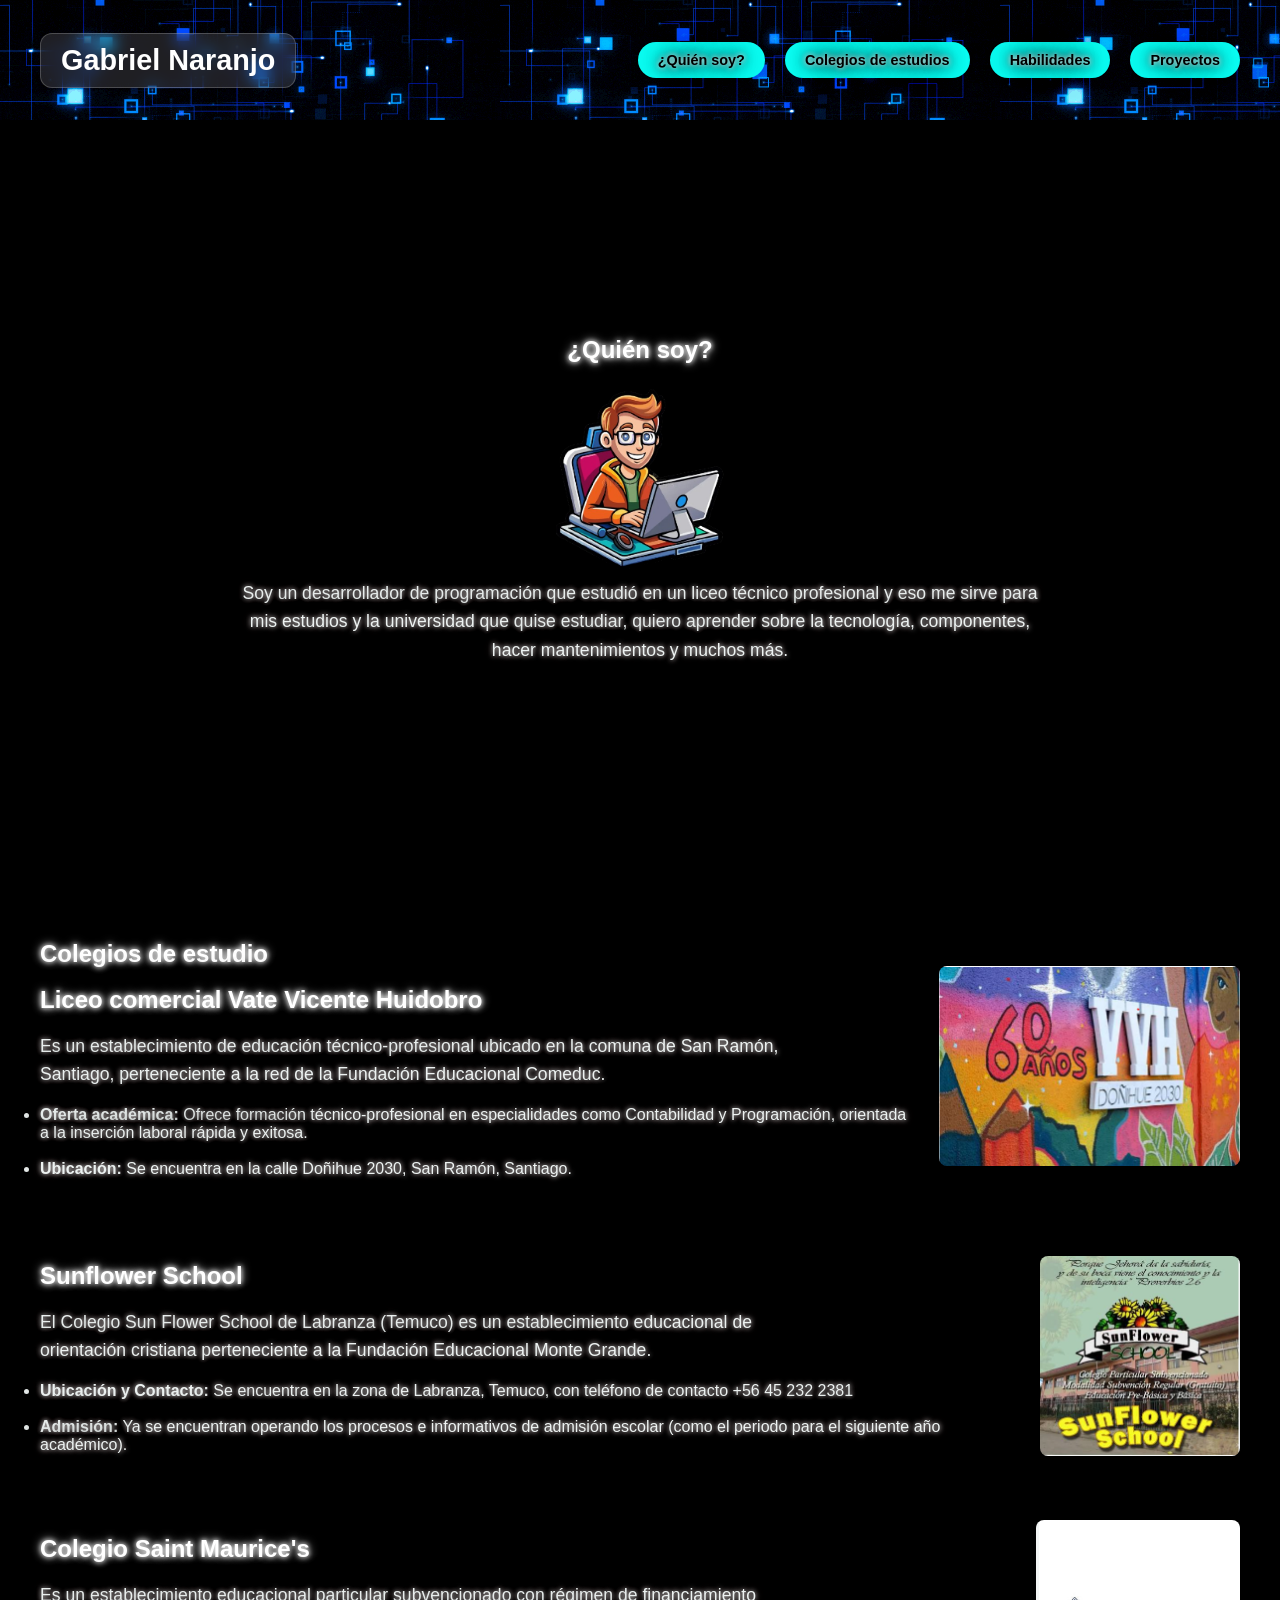
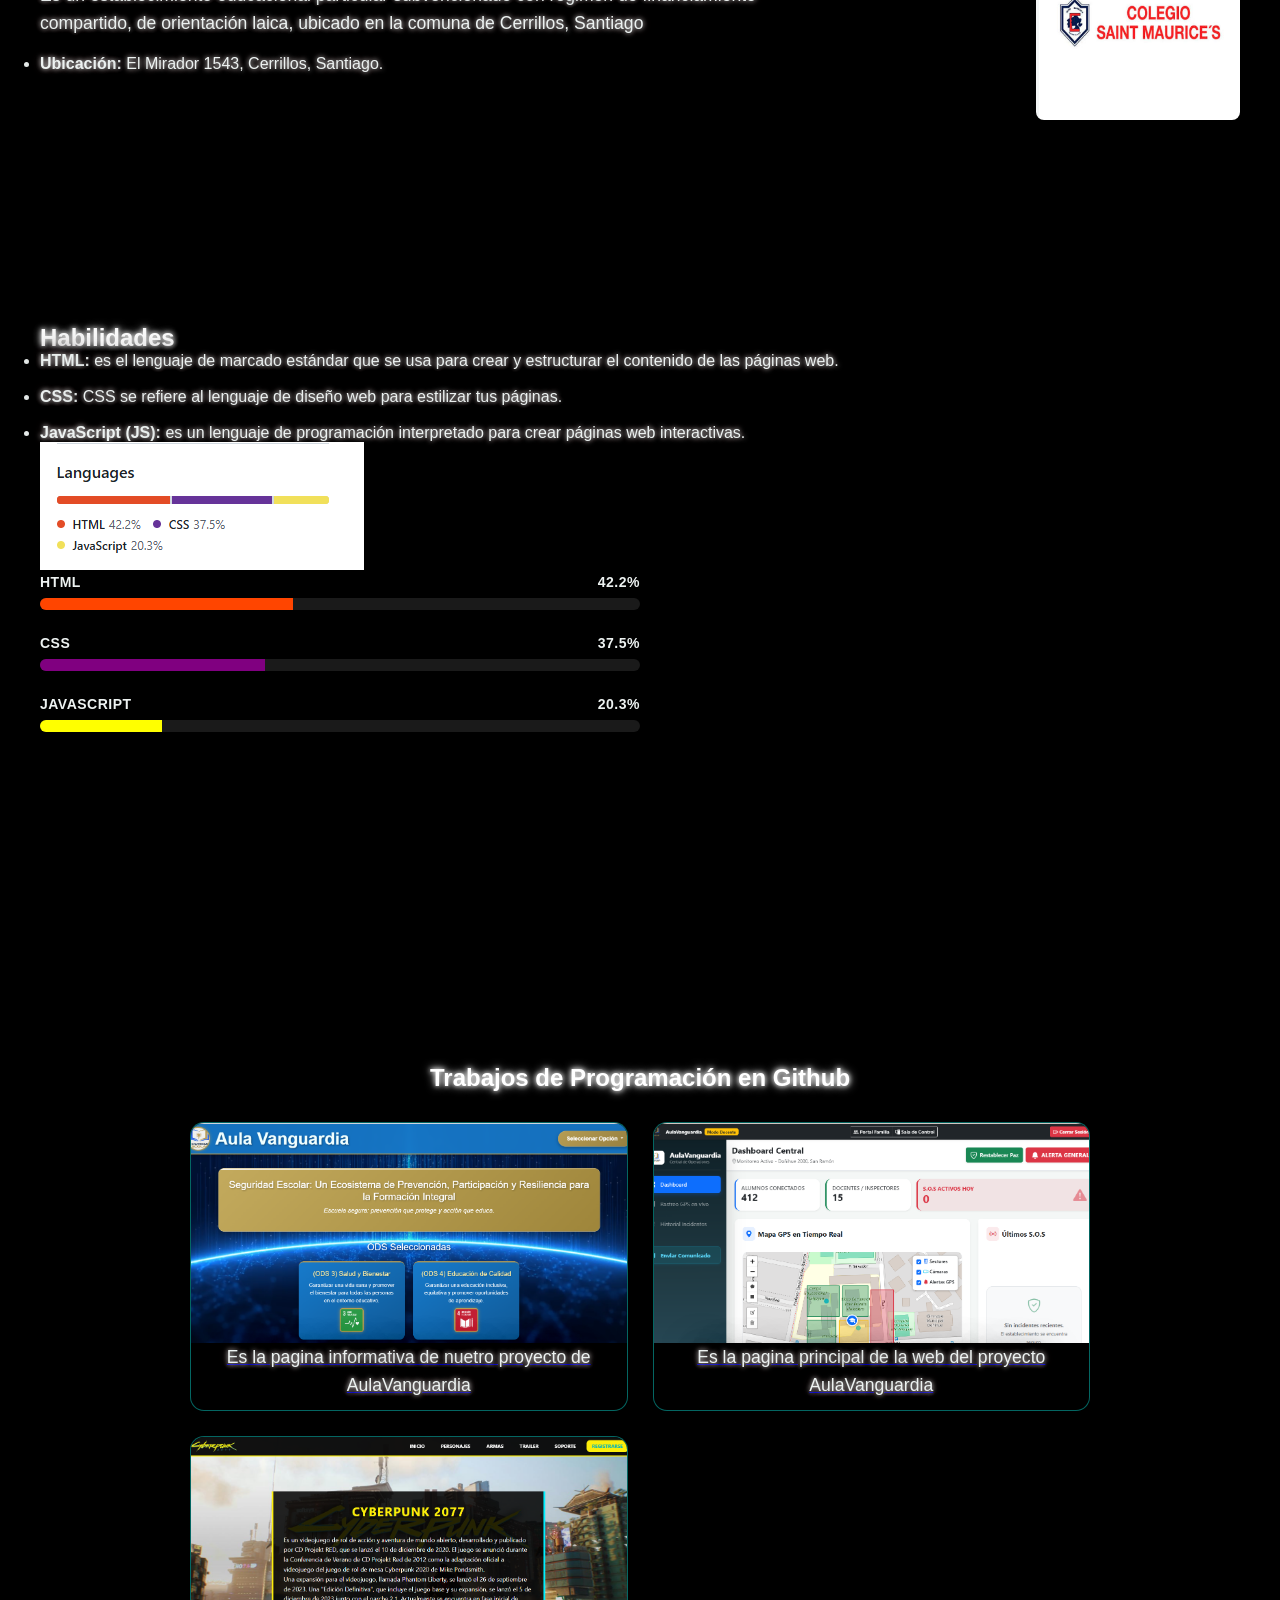
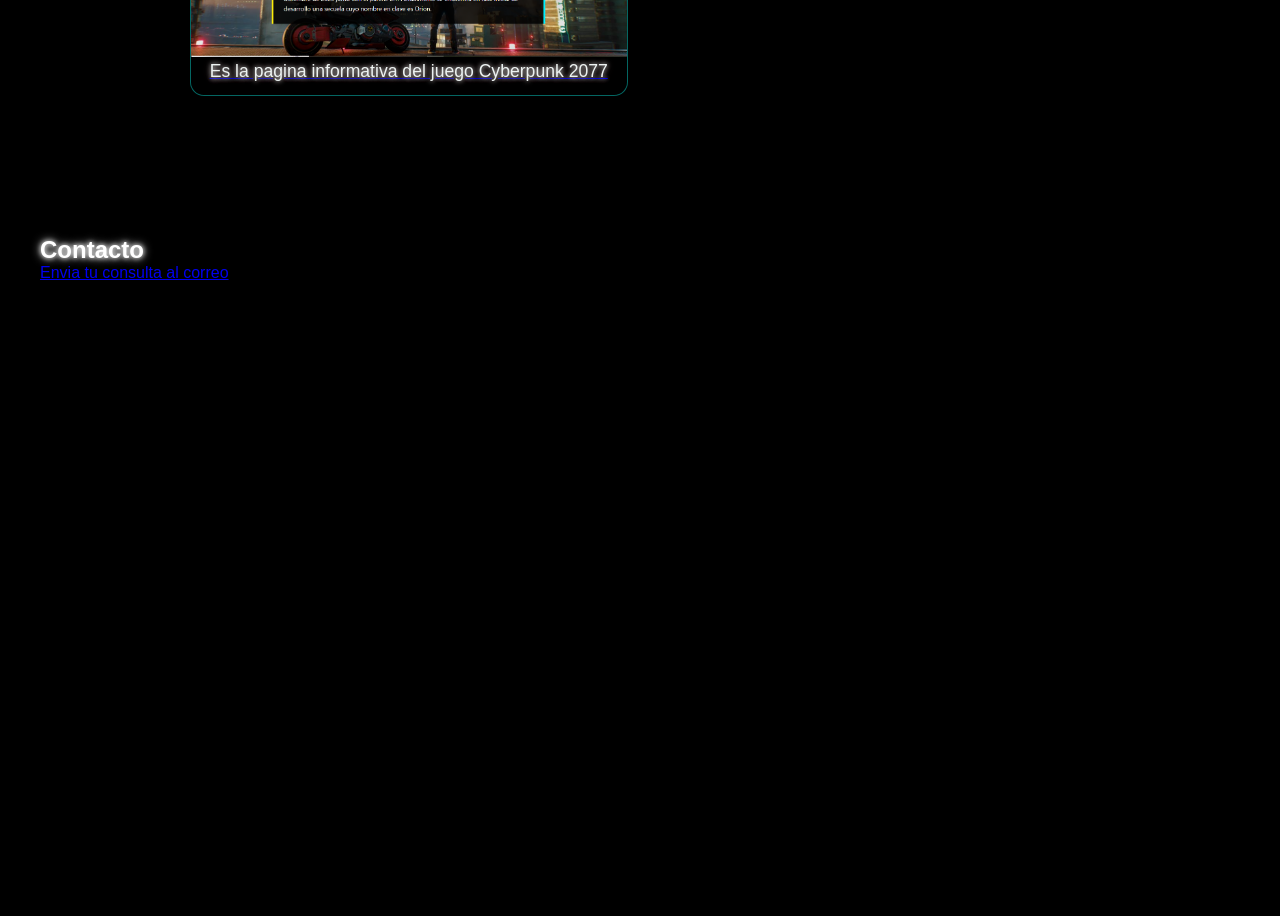
==== index.html @ 78631523 "avance" ====
<!doctype html>
<html lang="es">
  <head>
    <meta charset="UTF-8" />
    <meta name="viewport" content="width=device-width, initial-scale=1.0" />
    <title>Portafolio</title>
    <meta name="Author" content="Gabriel Naranjo" />
    <link rel="stylesheet" href="static/css/style.css" />
  </head>
  <body>
    <video autoplay muted loop playsinline id="video-fondo">
      <source src="static/videos/Diseño sin título.mp4" type="video/mp4" />
      Tu navegador no soporta videos HTML5.
    </video>

    <section class="Fondo">
      <div class="contenido">
        <h1>Gabriel Naranjo</h1>
      </div>

      <nav class="menu">
        <a href="#quien-soy">¿Quién soy?</a>
        <a href="#colegios">Colegios de estudios</a>
        <a href="#habilidad">Habilidades</a>
        <a href="#Proyectos">Proyectos</a>
      </nav>
    </section>

    <section id="quien-soy" class="seccion-info">
      <h1 class="titulo">¿Quién soy?</h1>
      <img src="static/images/descarga.png" alt="Programación" class="images">
      <p>
        Soy un desarrollador de programación que estudió en un liceo técnico
        profesional y eso me sirve para mis estudios y la universidad que quise
        estudiar, quiero aprender sobre la tecnología, componentes, hacer
        mantenimientos y muchos más.
      </p>
    </section>

    <section id="colegios" class="seccion-info">
      <div class="colegio-bloque">
        <div class="colegio-texto">
          <h1>Colegios de estudio</h1>
          <br />
          <h1>Liceo comercial Vate Vicente Huidobro</h1>
          <br />
          <p>
            Es un establecimiento de educación técnico-profesional ubicado en la
            comuna de San Ramón, Santiago, perteneciente a la red de la
            Fundación Educacional Comeduc.
          </p>
          <br />
          <ul>
            <li class="letra">
              <strong>Oferta académica:</strong> Ofrece formación
              técnico-profesional en especialidades como Contabilidad y
              Programación, orientada a la inserción laboral rápida y exitosa.
            </li>
            <br>
            <li class="letra">
              <strong>Ubicación:</strong> Se encuentra en la calle Doñihue 2030,
              San Ramón, Santiago.
            </li>
            <br />
          </ul>
        </div>
        <div class="colegio-imagen">
          <img src="static/images/VVH.png" alt="VVH" class="images" />
        </div>
      </div>

      <div class="colegio-bloque">
        <div class="colegio-texto">
          <h1>Sunflower School</h1>
          <br />
          <p>
            El Colegio Sun Flower School de Labranza (Temuco) es un
            establecimiento educacional de orientación cristiana perteneciente a
            la Fundación Educacional Monte Grande.
          </p>
          <br />
          <ul>
            <li class="letra">
              <strong>Ubicación y Contacto: </strong> Se encuentra en la zona de
              Labranza, Temuco, con teléfono de contacto +56 45 232 2381
            </li>
            <br />
            </li>
            <li class="letra">
              <strong>Admisión:</strong> Ya se encuentran operando los procesos
              e informativos de admisión escolar (como el periodo para el
              siguiente año académico).
            </li>
          </ul>
        </div>
        <div class="colegio-imagen">
          <img src="static/images/Flowers.png" alt="Flower" class="images" />
        </div>
      </div>

      <div class="colegio-bloque">
        <div class="colegio-texto">
          <h1>Colegio Saint Maurice's</h1>
          <br />
          <p>
            Es un establecimiento educacional particular subvencionado con
            régimen de financiamiento compartido, de orientación laica, ubicado
            en la comuna de Cerrillos, Santiago
          </p>
          <br />
          <ul>
            <li class="letra">
              <strong>Ubicación:</strong> El Mirador 1543, Cerrillos, Santiago.
            </li>
            <br/>
            <br/>
          </ul>
        </div>
        <div class="colegio-imagen">
          <img src="static/images/Saint.png" alt="Flower" class="images" />
        </div>
      </div>
    </section>

  <section id="habilidad" class="seccion-info">
  <h1>Habilidades</h1>

  <ul>
    <li class="letra"><strong>HTML:</strong> es el lenguaje de marcado estándar que se usa para crear y estructurar el contenido de las páginas web.</li>
    <br>
    <li class="letra"><strong>CSS:</strong> CSS se refiere al lenguaje de diseño web para estilizar tus páginas.</li>
    <br>
    <li class="letra"><strong>JavaScript (JS):</strong> es un lenguaje de programación interpretado para crear páginas web interactivas.</li>
  </ul>

  <!-- CONTENEDOR EN FILA -->
  <div class="habilidades-contenido">

    <!-- Imagen al medio (izquierda del bloque) -->
    <div class="habilidades-imagen">
      <img src="static/images/lenguaje.png" alt="Languages" />
    </div>

    <!-- Porcentajes a la derecha -->
    <div class="skills-container">
      <div class="skill-item">
        <div class="skill-info">
          <span>HTML</span>
          <span>42.2%</span>
        </div>
        <div class="progress-bar-bg-orange">
          <div class="progress-bar-fill-orange" style="width: 42.2%;"></div>
        </div>
      </div>

      <div class="skill-item">
        <div class="skill-info">
          <span>CSS</span>
          <span>37.5%</span>
        </div>
        <div class="progress-bar-bg-purple">
          <div class="progress-bar-fill-purple" style="width: 37.5%;"></div>
        </div>
      </div>

      <div class="skill-item">
        <div class="skill-info">
          <span>JAVASCRIPT</span>
          <span>20.3%</span>
        </div>
        <div class="progress-bar-bg-yellow">
          <div class="progress-bar-fill-yellow" style="width: 20.3%;"></div>
        </div>
      </div>
    </div>

  </div>
</section>

<section id="Proyectos" class="seccion-info">
  <h1>Trabajos de Programación en Github</h1>

  <div class="proyectos-grid">
    <!-- Proyecto 1: Perfil GitHub -->
    <a href="https://aatpvvc.github.io/AulaVanguardia/" target="_blank" class="proyecto-card">
      <img src="static/images/vanguardia.png" alt="Perfil GitHub" />
      <p>Es la pagina informativa de nuetro proyecto de AulaVanguardia</p>
    </a>

    <!-- Proyecto 2: Repositorios / Page -->
    <a href="https://cesararzola.github.io/AulaVanguardia-Full/" target="_blank" class="proyecto-card">
      <img src="static/images/Sitio web.png" alt="Sitio" />
      <p>Es la pagina principal de la web del proyecto AulaVanguardia</p>
    </a>

    <!-- Proyecto 3: Cyberpunk 2077 -->
    <a href="https://gabrilinsky.github.io/Skillnest_fundamentos_web/" target="_blank" class="proyecto-card">
      <img src="static/images/Cyber.png" alt="Sitio Cyberpunk 2077" />
      <p>Es la pagina informativa del juego Cyberpunk 2077 </p>
    </a>
  </div>
</section>

<section class="seccion-info">
  <h1 class="letra">Contacto</h1>
  <a href="mailto:gabrielnaranjo@liceovvh.cl">Envia tu consulta al correo</a>
</section>

    <script src="static/js/script.js"></script>
  </body>
</html>
---- static/css/style.css ----
* {
  margin: 0;
  padding: 0;
  box-sizing: border-box;
}

body {
  min-height: 100vh;
  font-family: Arial, sans-serif;
  background-color: #000;
}

#quien-soy {
  display: flex;
  text-align: center;
  align-items: center;
  flex-direction: column;
  justify-content: center;
  padding: 40px 20px;
}

#quien-soy .titulo {
  margin-bottom: 15px;
}

#quien-soy p {
  max-width: 800px;
}

#video-fondo {
  position: fixed;
  top: 0;
  left: 0;
  width: 100vw;
  height: 100vh;
  object-fit: cover; 
  z-index: -1;       
}

.Fondo {
  width: 100%;
  min-height: 120px;
  background: rgba(0, 0, 0, 0.4); 
  backdrop-filter: blur(5px);
  -webkit-backdrop-filter: blur(5px);
  background-image: url('../images/5501609ee45d514d1f2c4a63502045e2.gif');
  display: flex;
  justify-content: space-between;
  align-items: center;
  padding: 20px 40px;
}

.contenido h1 {
  color: #ffffff;
  font-size: 1.8rem;
  margin: 0;
  padding: 10px 20px;
  background: rgba(255, 255, 255, 0.12);
  backdrop-filter: blur(8px);
  -webkit-backdrop-filter: blur(8px);
  border-radius: 12px;
  border: 1px solid rgba(255, 255, 255, 0.2);
  white-space: nowrap;
}

.menu {
  display: flex;
  gap: 20px; 
  align-items: center;
}

.menu a {
  color: #000000;
  background-color: #0CFFF4;
  text-decoration: none;
  font-size: 0.9rem;
  font-weight: bold;
  text-shadow: 0 0 5px #fff, 
               0 0 10px #392121, 
               0 0 20px #16111d, 
               0 0 40px #301018;
  padding: 10px 20px;
  border-radius: 25px;
  display: inline-flex;
  justify-content: center;
  align-items: center;
  white-space: nowrap;
  transition: all 0.3s ease;
}

.menu a:hover {
  color: #ffffff;
  background-color: #25abbd;
  border: 2px solid #00f3ff;
  box-shadow: 0 0 10px #ffffff,   
              0 0 20px #00f3ff,   
              0 0 40px #00f3ff,   
              0 0 80px #00f3ff;
  transform: translateY(-2px);
}

.seccion-info {
  min-height: 80vh;
  padding: 60px 40px;
  background: rgba(0, 0, 0, 0.6);
  margin: 20px 0;
}

.seccion-info h2 {
  font-size: 2rem;
  margin-bottom: 15px;
  color: #0CFFF4;
}

.seccion-info p {
  font-size: 1.1rem;
  line-height: 1.6;
  max-width: 800px;
  color: #edf2f1;
  text-shadow: 0 0 5px #fff, 
               0 0 10px #392121, 
               0 0 20px #16111d, 
               0 0 40px #301018;
}

.seccion-info h1 {
  color: #fff;
  text-shadow: 0 0 5px #fff, 
               0 0 10px #fff, 
               0 0 20px #011210, 
               0 0 40px #050820;
}

.letra {
  color: #edf2f1;
  text-shadow: 0 0 5px #fff, 
               0 0 10px #392121, 
               0 0 20px #16111d, 
               0 0 40px #301018;
}

.skills-container {
  width: 100%;
  max-width: 600px;
  display: flex;
  flex-direction: column;
  gap: 25px; 
}

.skill-info {
  display: flex;
  justify-content: space-between;
  align-items: center;
  margin-bottom: 8px; 
  color: #edf2f1;
  font-size: 14px;
  font-weight: 700;
  letter-spacing: 0.5px;
}

.images {
  height: 200px;
  border-radius: 8px;
}

.colegio-bloque {
  display: flex;
  flex-direction: row;
  align-items: center;
  justify-content: space-between;
  width: 100%;
  margin-bottom: 60px;
  gap: 30px;
}

/* Barras de progreso */
.progress-bar-bg-yellow,
.progress-bar-bg-purple,
.progress-bar-bg-orange {
  width: 100%;
  height: 12px;
  border-radius: 6px;
  overflow: hidden;
  background-color: rgba(255, 255, 255, 0.1);
}

.progress-bar-fill-yellow {
  height: 100%;
  background-color: yellow;
  transition: width 1s ease-in-out; 
}

.progress-bar-fill-purple {
  height: 100%;
  background-color: purple;
  transition: width 1s ease-in-out; 
}

.progress-bar-fill-orange {
  height: 100%;
  background-color: orangered;
  transition: width 1s ease-in-out; 
}

/* ============================================================
   SECCIÓN PROYECTOS (Para PC / Pantallas grandes)
   ============================================================ */

#Proyectos {
  display: flex;
  flex-direction: column;
  align-items: center;
}

#Proyectos h1 {
  width: 100%;
  text-align: center;
  margin-bottom: 30px;
}

/* Grilla de 2 columnas en PC */
.proyectos-grid {
  display: grid;
  grid-template-columns: repeat(2, 1fr);
  gap: 25px;
  width: 100%;
  max-width: 900px;
  margin: 0 auto;
}

/* Tarjeta individual del proyecto */
.proyecto-card {
  display: flex;
  flex-direction: column;
  align-items: center;    /* Centra horizontalmente los elementos */
  justify-content: center; /* Centra verticalmente si hay espacio extra */
  text-align: center;      /* Centra las líneas de texto */
  width: 100%;
  border-radius: 14px;
  overflow: hidden;
  border: 1px solid rgba(12, 255, 244, 0.4);
  background: rgba(0, 0, 0, 0.6);
  padding-bottom: 10px;    /* Espacio inferior para el texto */
  transition: transform 0.3s ease, box-shadow 0.3s ease, border-color 0.3s ease;
}

.proyecto-card:hover {
  transform: translateY(-5px);
  border-color: #00f3ff;
  box-shadow: 0 0 15px rgba(0, 243, 255, 0.5),
              0 0 30px rgba(0, 243, 255, 0.2);
}

/* Ajuste uniforme para las 4 imágenes */
.proyecto-card img {
  width: 100%;
  height: 220px;
  object-fit: cover; /* Mantiene la proporción y llena la tarjeta sin deformarse */
  display: block;
}

/* ============================================================
   ESTILOS ADAPTATIVOS PARA TELÉFONOS (Móviles max 768px)
   ============================================================ */
@media screen and (max-width: 768px) {

  /* Cabeza y Menú Móvil */
  .Fondo {
    flex-direction: column;
    padding: 15px;
    gap: 15px;
    text-align: center;
  }

  .contenido h1 {
    font-size: 1.4rem;
    white-space: normal;
  }

  .menu {
    display: grid;
    grid-template-columns: 1fr 1fr;
    gap: 10px;
    width: 100%;
  }

  .menu a {
    font-size: 0.8rem;
    padding: 10px 5px;
    white-space: normal;
  }

  /* Ajuste de Secciones Generales */
  .seccion-info {
    padding: 30px 15px;
    margin: 15px 10px;
    border-radius: 16px;
    min-height: auto;
  }

  /* Tarjetas llamativas para cada Colegio */
  .colegio-bloque {
    flex-direction: column;
    align-items: center;
    gap: 20px;
    margin-bottom: 30px;
    padding: 20px;
    background: rgba(0, 0, 0, 0.65);
    border: 1px solid rgba(12, 255, 244, 0.4);
    border-radius: 16px;
    box-shadow: 0 8px 20px rgba(0, 243, 255, 0.2);
    backdrop-filter: blur(10px);
    -webkit-backdrop-filter: blur(10px);
  }

  .colegio-texto h1 {
    font-size: 1.3rem;
    text-align: center;
  }

  .colegio-texto ul {
    padding-left: 10px;
  }

  .colegio-imagen {
    width: 100%;
    display: flex;
    justify-content: center;
  }

  .colegio-imagen .images {
    width: 100%;
    max-width: 280px;
    height: auto;
    object-fit: contain;
    border-radius: 12px;
    border: 1px solid rgba(255, 255, 255, 0.2);
  }


/* Contenedor principal de la sección habilidades */
#habilidad {
  display: flex;
  flex-direction: column;
  gap: 20px;
}

/* Alinea la tarjeta de imagen y las barras en fila (horizontal) */
.habilidades-contenido {
  display: flex;
  flex-direction: row;        /* Pone elementos lado a lado */
  align-items: center;        /* Centra verticalmente */
  justify-content: center;    /* Centra en medio de la pantalla */
  gap: 50px;                  /* Espacio entre la imagen y las barras */
  width: 100%;
  margin-top: 20px;
}

/* Tarjeta/Imagen al medio */
.habilidades-imagen {
  flex-shrink: 0;
}

.habilidades-imagen img {
  width: 320px;
  height: auto;
  border-radius: 12px;
  display: block;
}

/* Barras de progreso a la derecha */
.skills-container {
  width: 100%;
  max-width: 450px;           /* Limita el ancho de las barras para que no ocupen toda la pantalla */
  display: flex;
  flex-direction: column;
  gap: 20px;
}

}
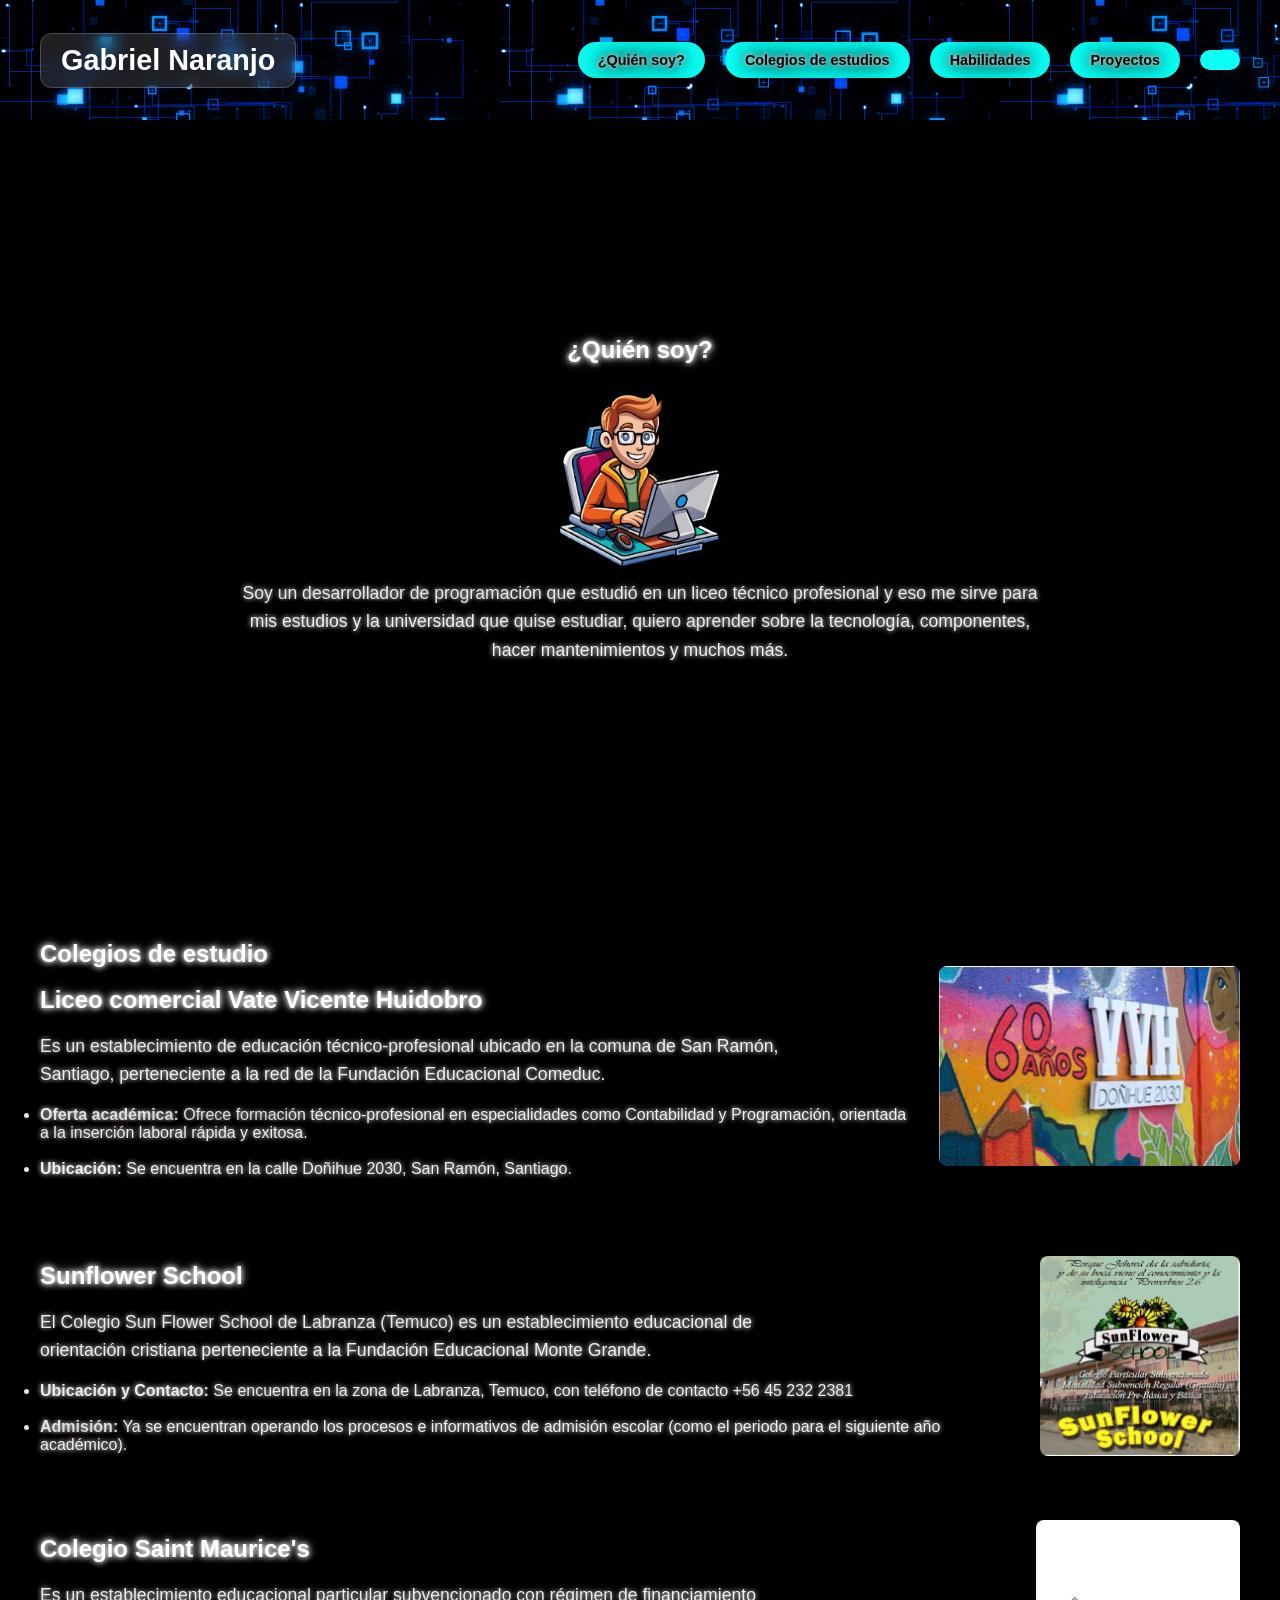
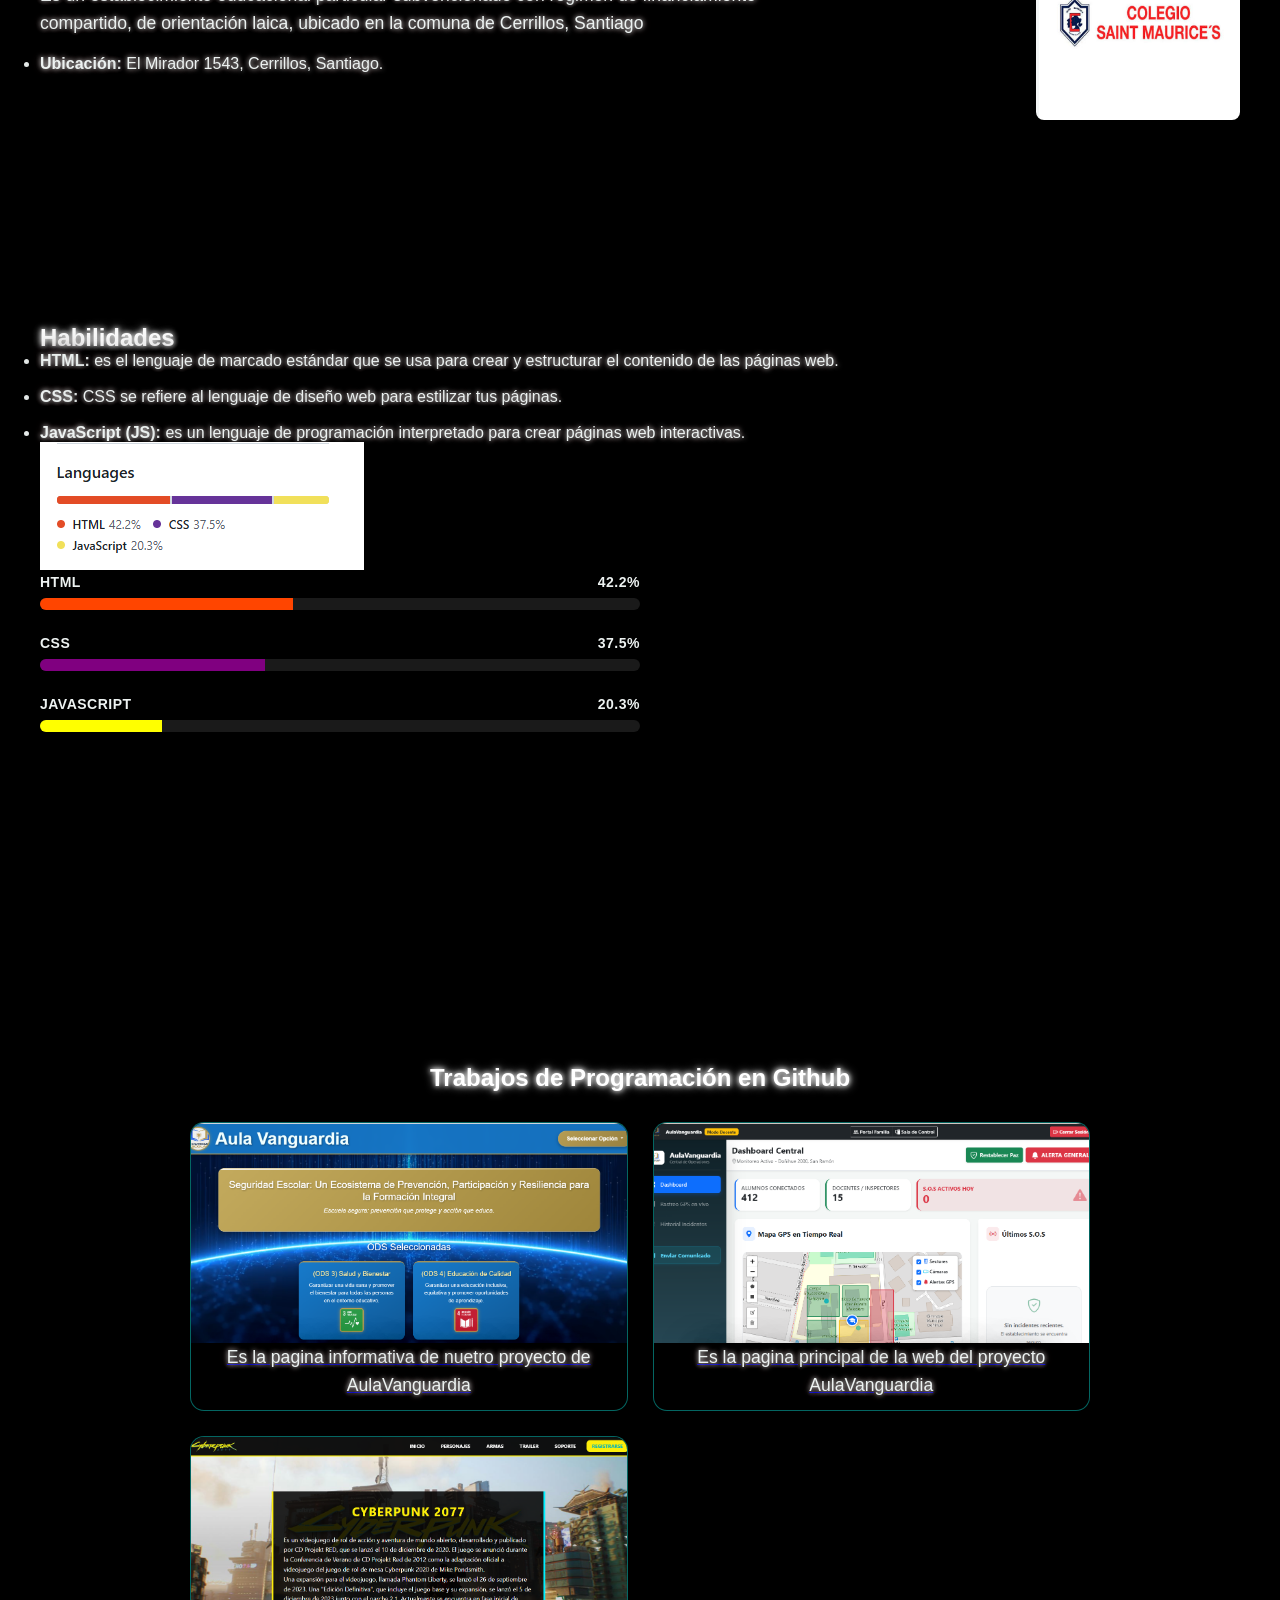
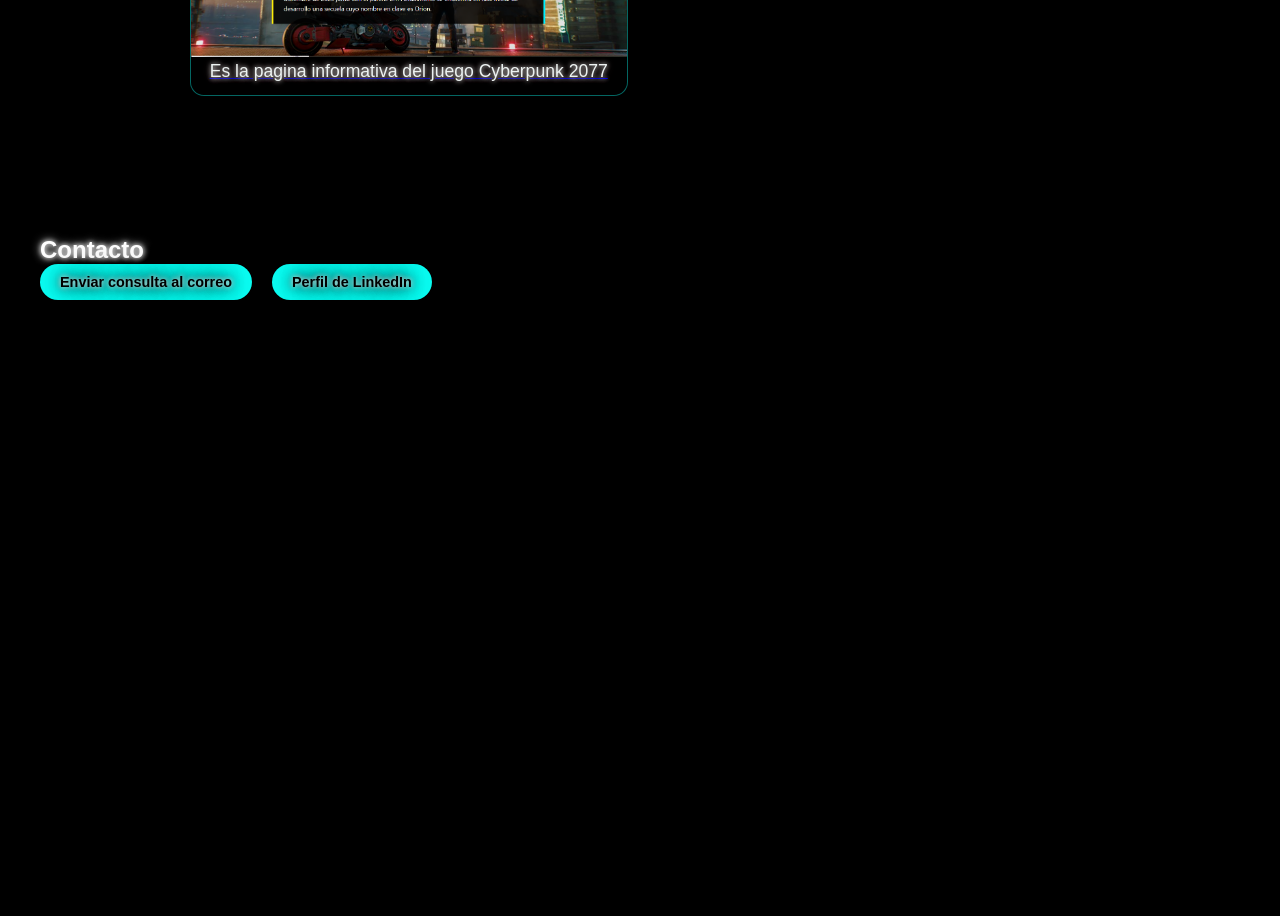
==== commit 53f2dbfd: "Update index.html" ====
--- a/index.html
+++ b/index.html
@@ -23,6 +23,7 @@
         <a href="#colegios">Colegios de estudios</a>
         <a href="#habilidad">Habilidades</a>
         <a href="#Proyectos">Proyectos</a>
+        <a href="#"></a>
       </nav>
     </section>
 
@@ -201,9 +202,20 @@
   </div>
 </section>
 
-<section class="seccion-info">
+<section id="Contacto" class="seccion-info">
   <h1 class="letra">Contacto</h1>
-  <a href="mailto:gabrielnaranjo@liceovvh.cl">Envia tu consulta al correo</a>
+  
+  <div class="menu">
+    
+    <a href="https://mail.google.com/mail/?view=cm&fs=1&to=gabrielnaranjo@liceovvh.cl" >
+      Enviar consulta al correo
+    </a>
+
+    
+    <a href="https://www.linkedin.com/feed/" target="_blank" rel="noopener noreferrer" >
+      Perfil de LinkedIn
+    </a>
+  </div>
 </section>
 
     <script src="static/js/script.js"></script>
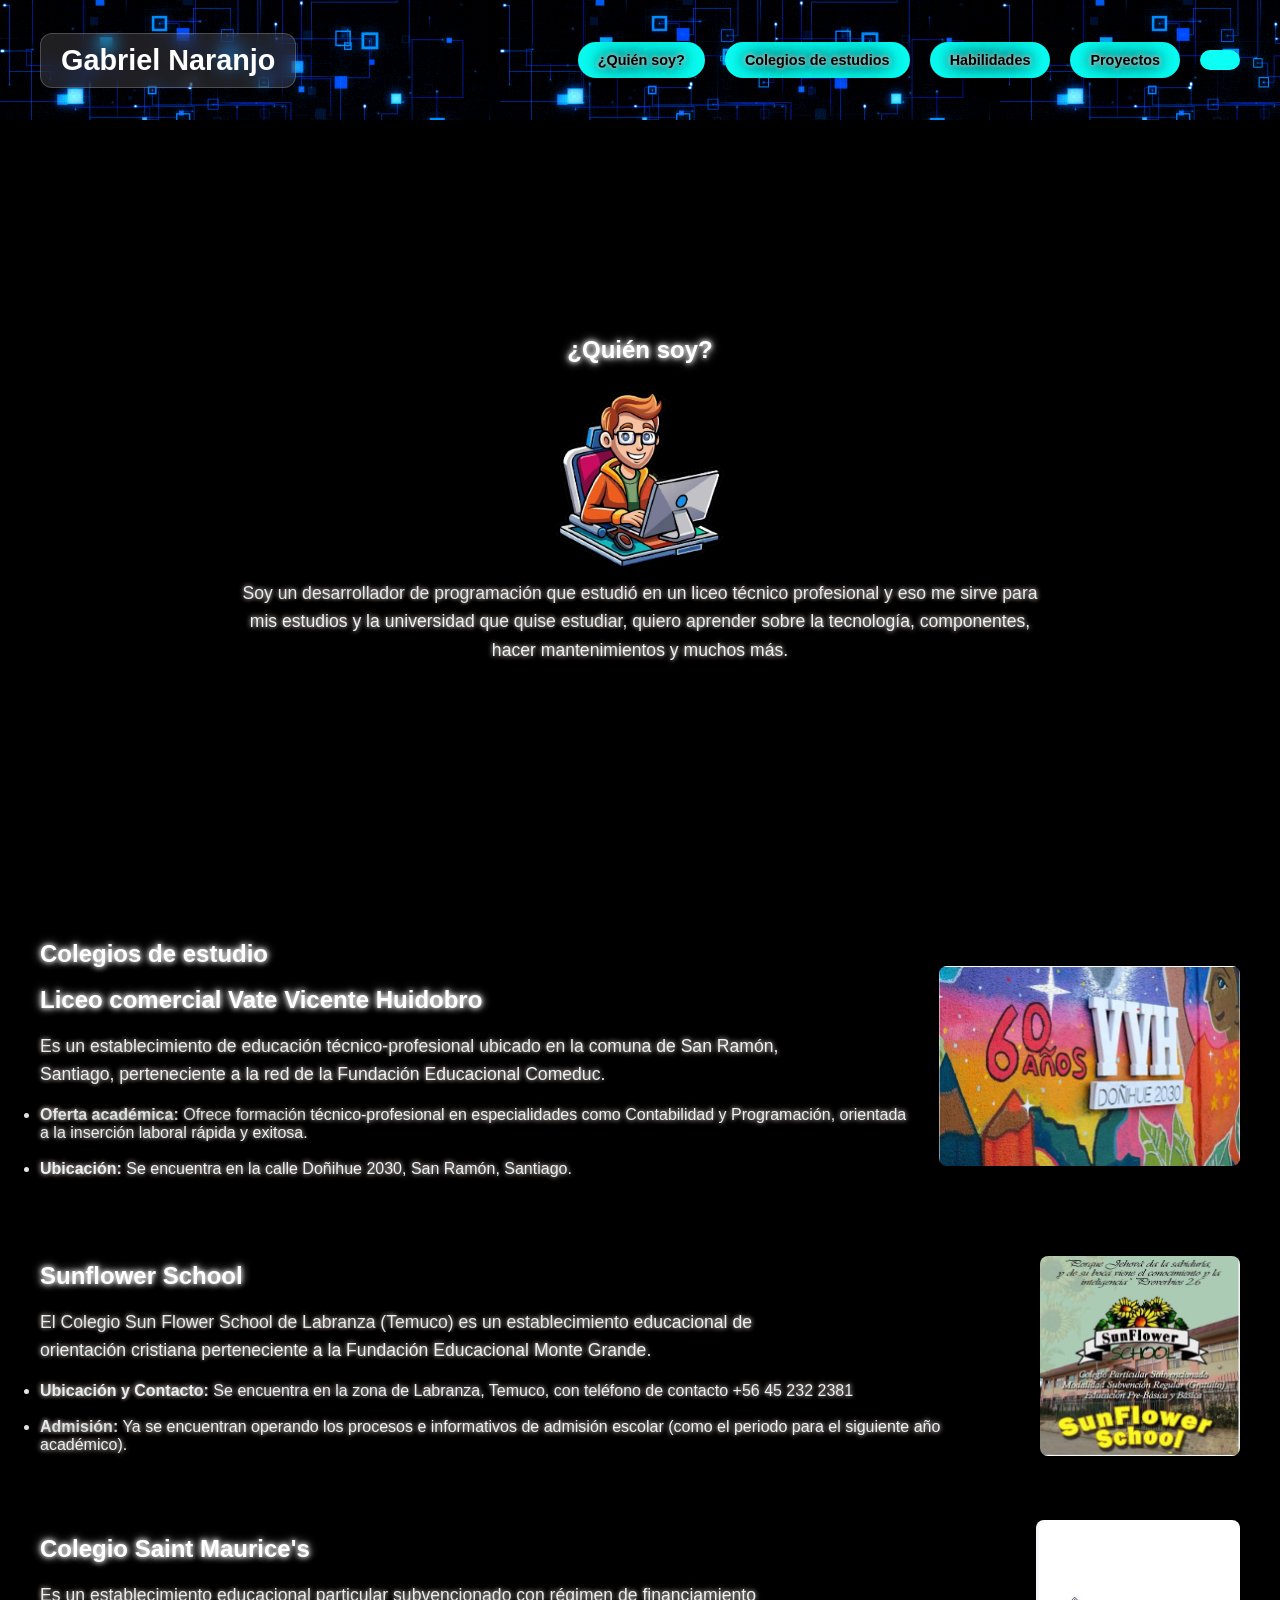
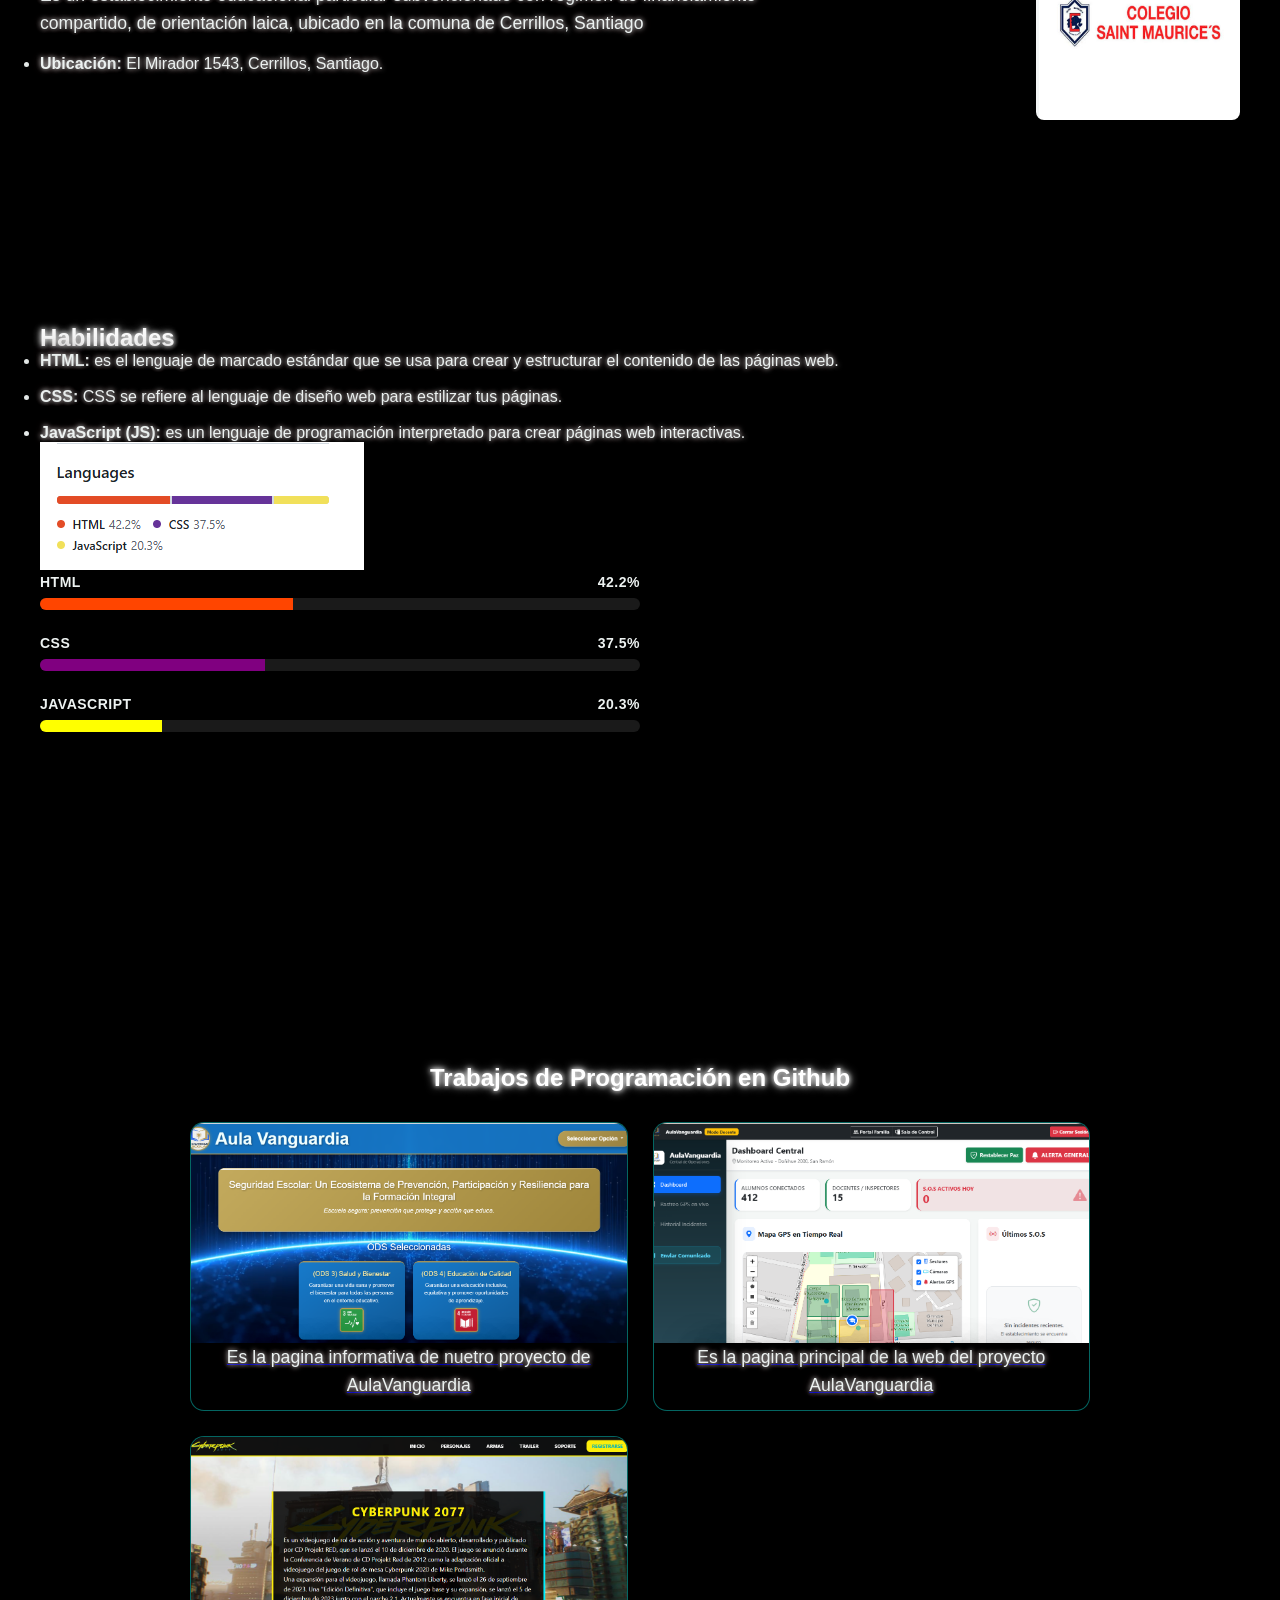
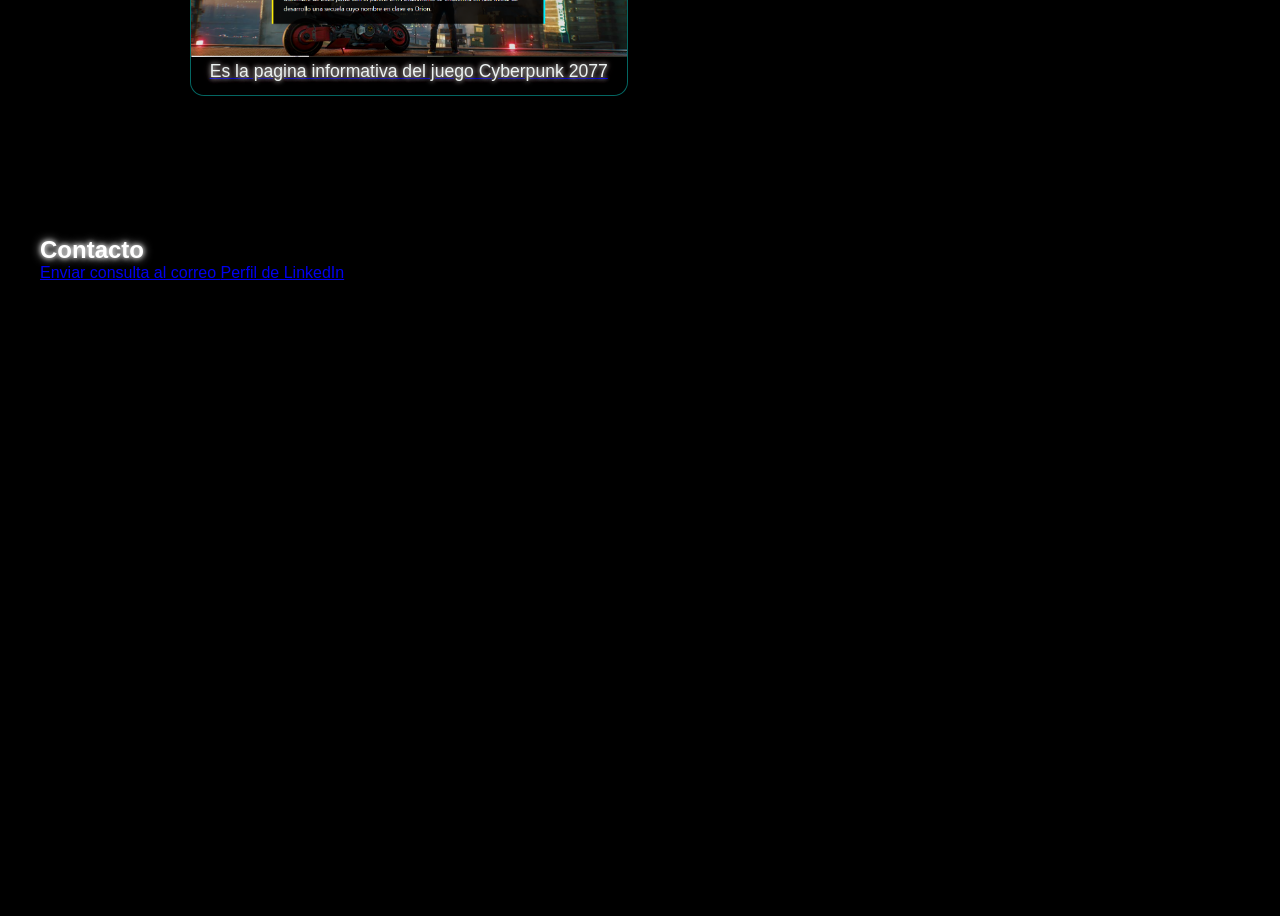
==== commit 246f6b31: "Update index.html" ====
--- a/index.html
+++ b/index.html
@@ -205,14 +205,14 @@
 <section id="Contacto" class="seccion-info">
   <h1 class="letra">Contacto</h1>
   
-  <div class="menu">
-    
-    <a href="https://mail.google.com/mail/?view=cm&fs=1&to=gabrielnaranjo@liceovvh.cl" >
+  <div class="contacto-botones">
+   
+    <a href="https://mail.google.com/mail/?view=cm&fs=1&to=gabrielnaranjo@liceovvh.cl" target="_blank" rel="noopener noreferrer" class="btn-contacto">
       Enviar consulta al correo
     </a>
 
-    
-    <a href="https://www.linkedin.com/feed/" target="_blank" rel="noopener noreferrer" >
+    <!-- Abre tu perfil de LinkedIn en una nueva pestaña -->
+    <a href="https://www.linkedin.com/in/gabriel-alexander-naranjo-nahuelen-aa271b439/" target="_blank" rel="noopener noreferrer" class="btn-contacto">
       Perfil de LinkedIn
     </a>
   </div>
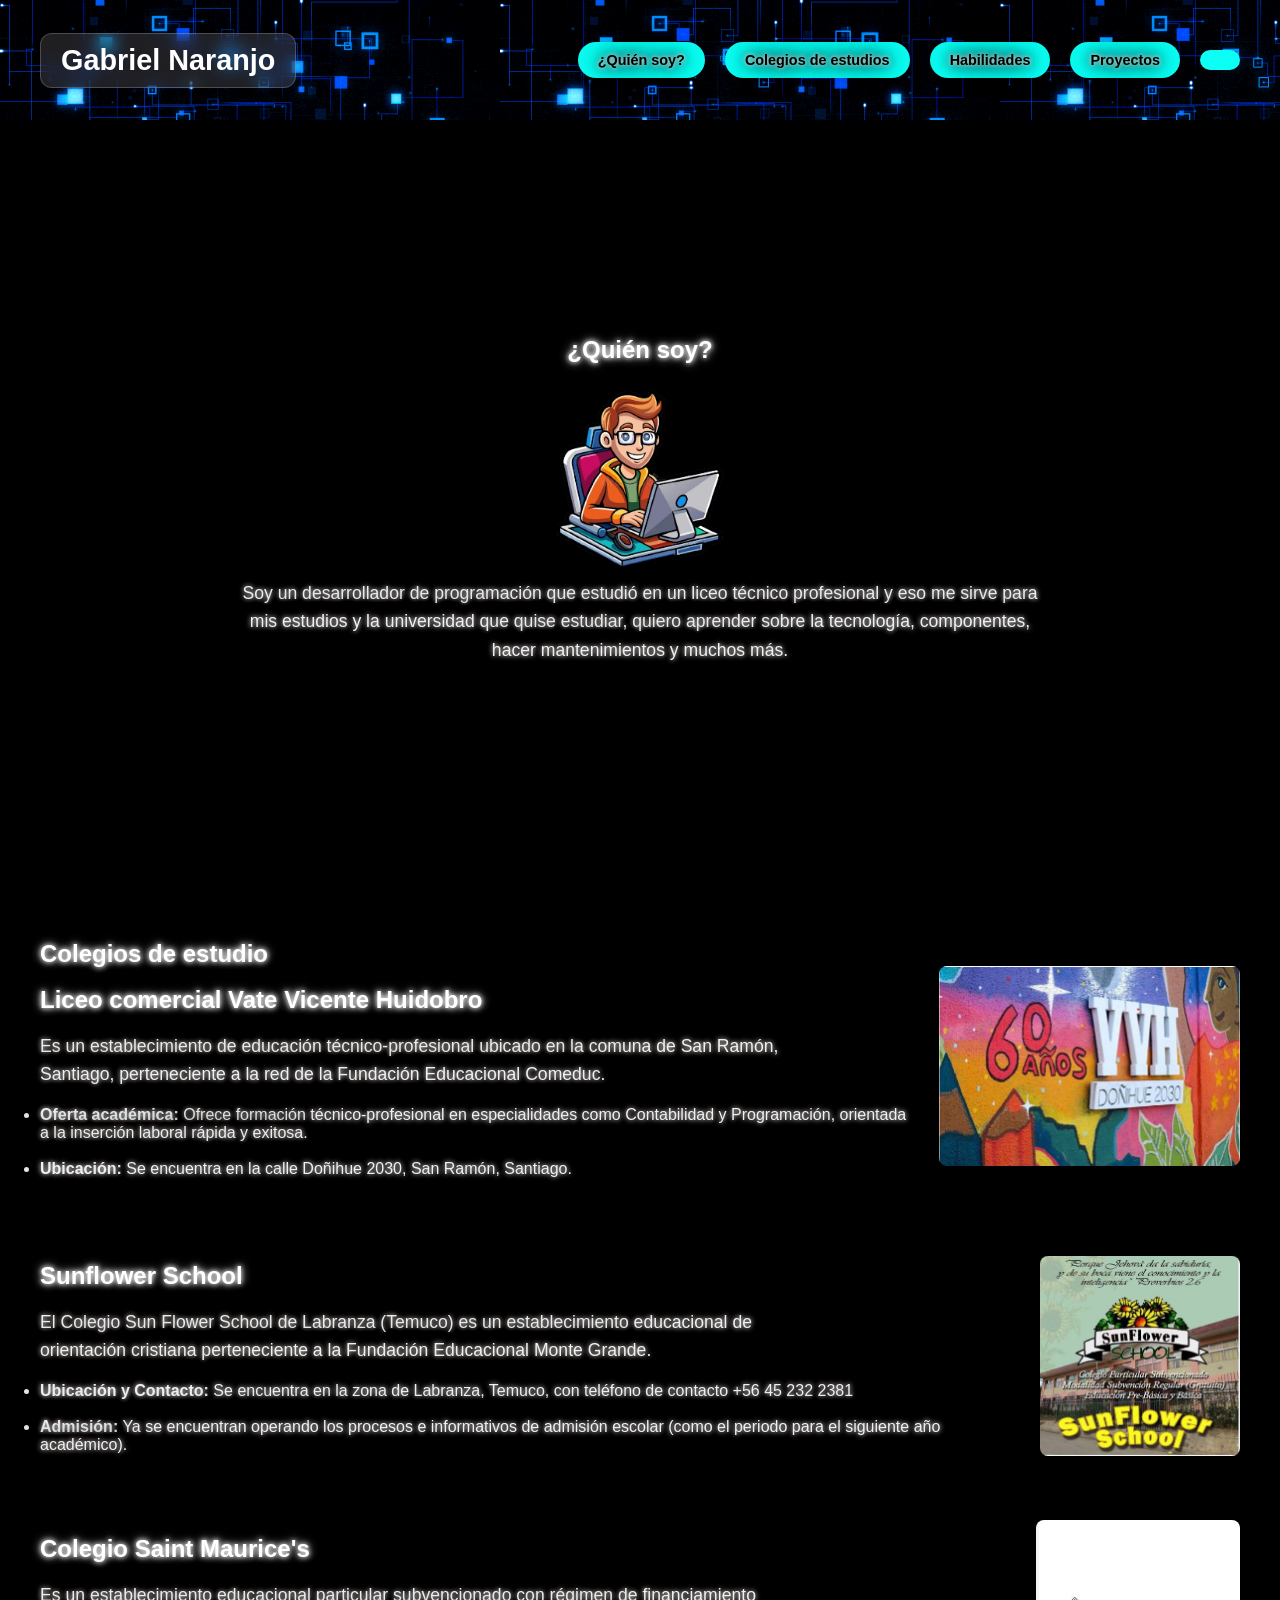
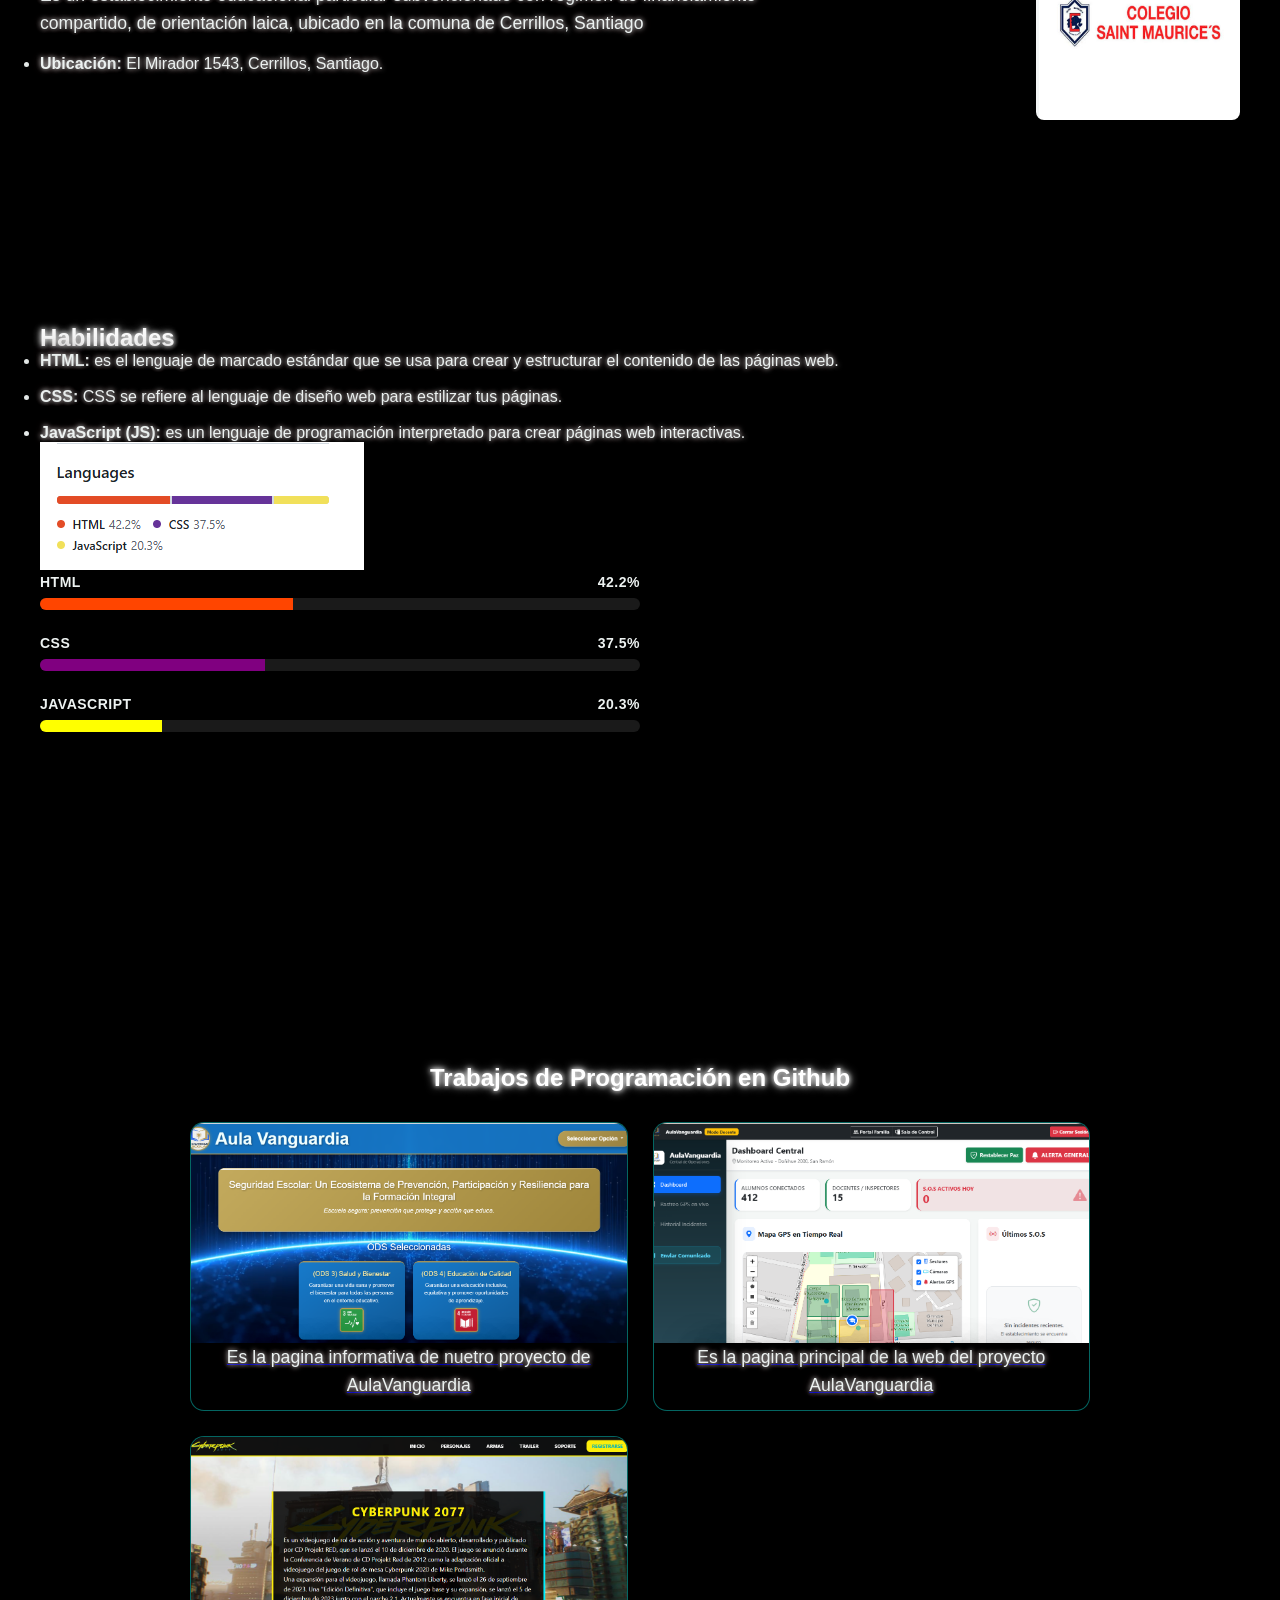
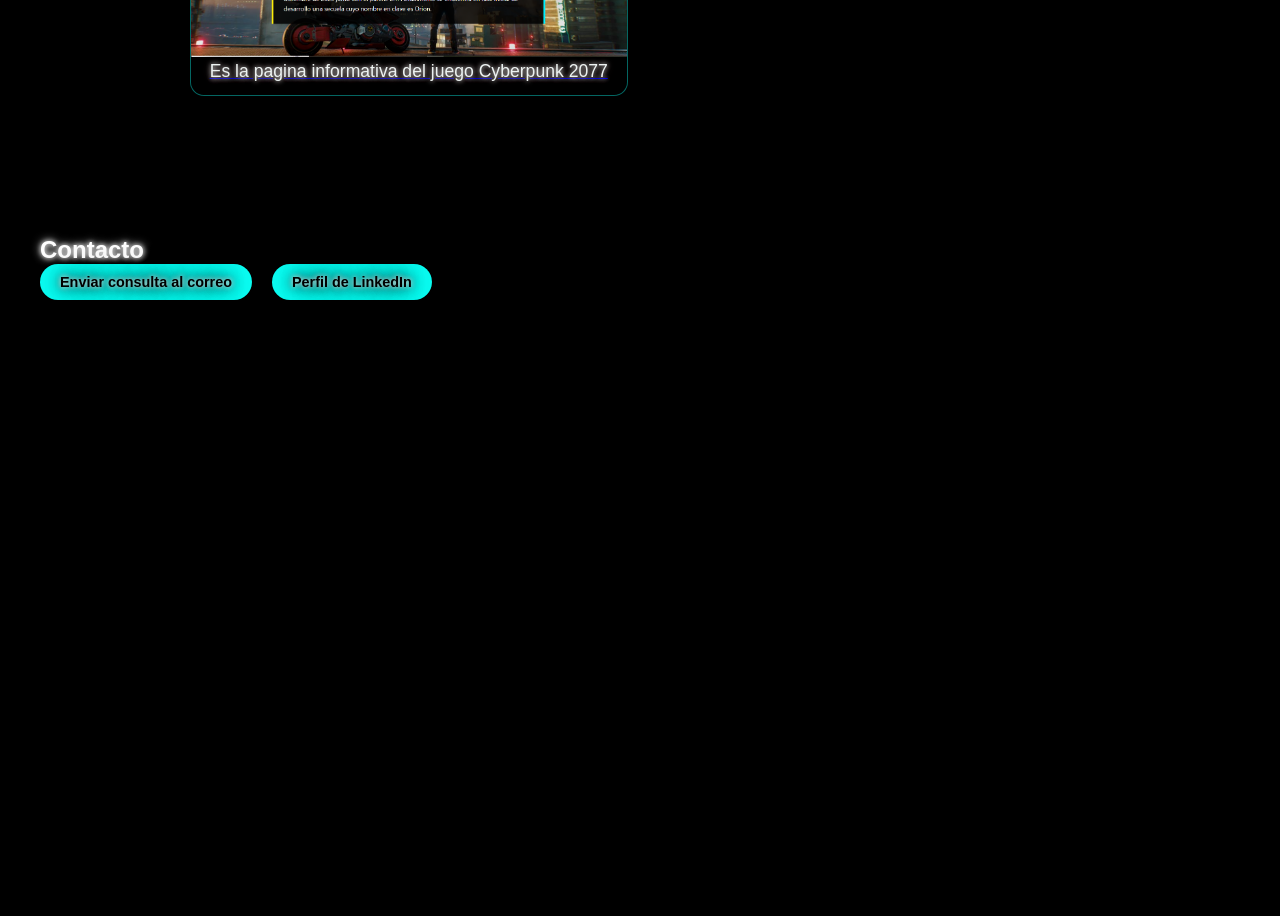
==== commit af3c89b6: "Update index.html" ====
--- a/index.html
+++ b/index.html
@@ -205,7 +205,7 @@
 <section id="Contacto" class="seccion-info">
   <h1 class="letra">Contacto</h1>
   
-  <div class="contacto-botones">
+  <div class="menu">
    
     <a href="https://mail.google.com/mail/?view=cm&fs=1&to=gabrielnaranjo@liceovvh.cl" target="_blank" rel="noopener noreferrer" class="btn-contacto">
       Enviar consulta al correo
